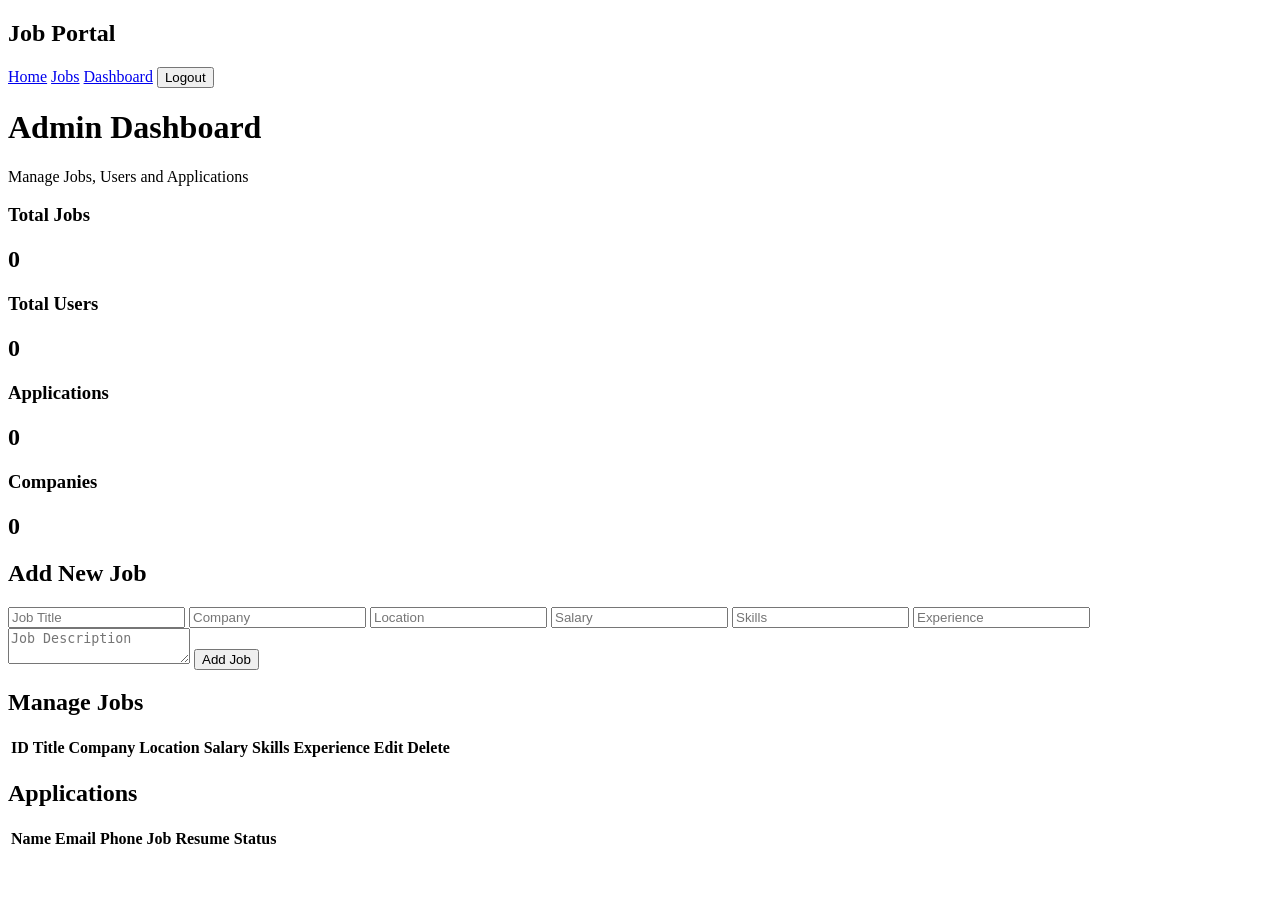
==== src/main/resources/static/admin.html @ 100e3cdb "Initial commit" ====
<!DOCTYPE html>
<html lang="en">
<head>

    <meta charset="UTF-8">
    <meta name="viewport" content="width=device-width, initial-scale=1.0">

    <title>Admin Dashboard</title>

    <link rel="stylesheet" href="/css/admin.css">

    <link rel="stylesheet"
          href="https://cdnjs.cloudflare.com/ajax/libs/font-awesome/6.6.0/css/all.min.css">

</head>

<body>

<nav class="navbar">

    <div class="logo">
        <h2>Job Portal</h2>
    </div>

    <div class="nav-links">

        <a href="index.html">Home</a>

        <a href="jobs.html">Jobs</a>

        <a href="dashboard.html">Dashboard</a>

        <button onclick="logout()">
            Logout
        </button>

    </div>

</nav>
<header>

    <h1>Admin Dashboard</h1>

    <p>
        Manage Jobs, Users and Applications
    </p>

</header>

<!-- Dashboard Cards -->

<section class="cards">

    <div class="card">
        <h3>Total Jobs</h3>
        <h1 id="totalJobs">0</h1>
    </div>

    <div class="card">
        <h3>Total Users</h3>
        <h1 id="totalUsers">0</h1>
    </div>

    <div class="card">
        <h3>Applications</h3>
        <h1 id="totalApplications">0</h1>
    </div>

    <div class="card">
        <h3>Companies</h3>
        <h1 id="totalCompanies">0</h1>
    </div>

</section>

<!-- Add Job -->

<section class="jobSection">

    <h2>Add New Job</h2>

    <form id="jobForm">

        <input
                type="text"
                id="title"
                placeholder="Job Title"
                required>

        <input
                type="text"
                id="company"
                placeholder="Company"
                required>

        <input
                type="text"
                id="location"
                placeholder="Location"
                required>

        <input
                type="number"
                id="salary"
                placeholder="Salary"
                required>

        <input
                type="text"
                id="skills"
                placeholder="Skills">

        <input
                type="number"
                id="experience"
                placeholder="Experience"
                required>

        <textarea
                id="description"
                placeholder="Job Description"
                required></textarea>

        <button type="submit">

            Add Job

        </button>

    </form>

</section>

<!-- Jobs -->

<section>

    <h2>Manage Jobs</h2>

    <table>

        <thead>

        <tr>

            <th>ID</th>

            <th>Title</th>

            <th>Company</th>

            <th>Location</th>

            <th>Salary</th>

            <th>Skills</th>

            <th>Experience</th>

            <th>Edit</th>

            <th>Delete</th>

        </tr>

        </thead>

        <tbody id="jobTable">

        </tbody>

    </table>

</section>

<!-- Applications -->

<section>

    <h2>Applications</h2>

    <table>

        <thead>

        <tr>

            <th>Name</th>

            <th>Email</th>

            <th>Phone</th>

            <th>Job</th>

            <th>Resume</th>

            <th>Status</th>

        </tr>

        </thead>

        <tbody id="applicationTable">

        </tbody>

    </table>

</section>

<script src="/js/admin.js"></script>

</body>

</html>
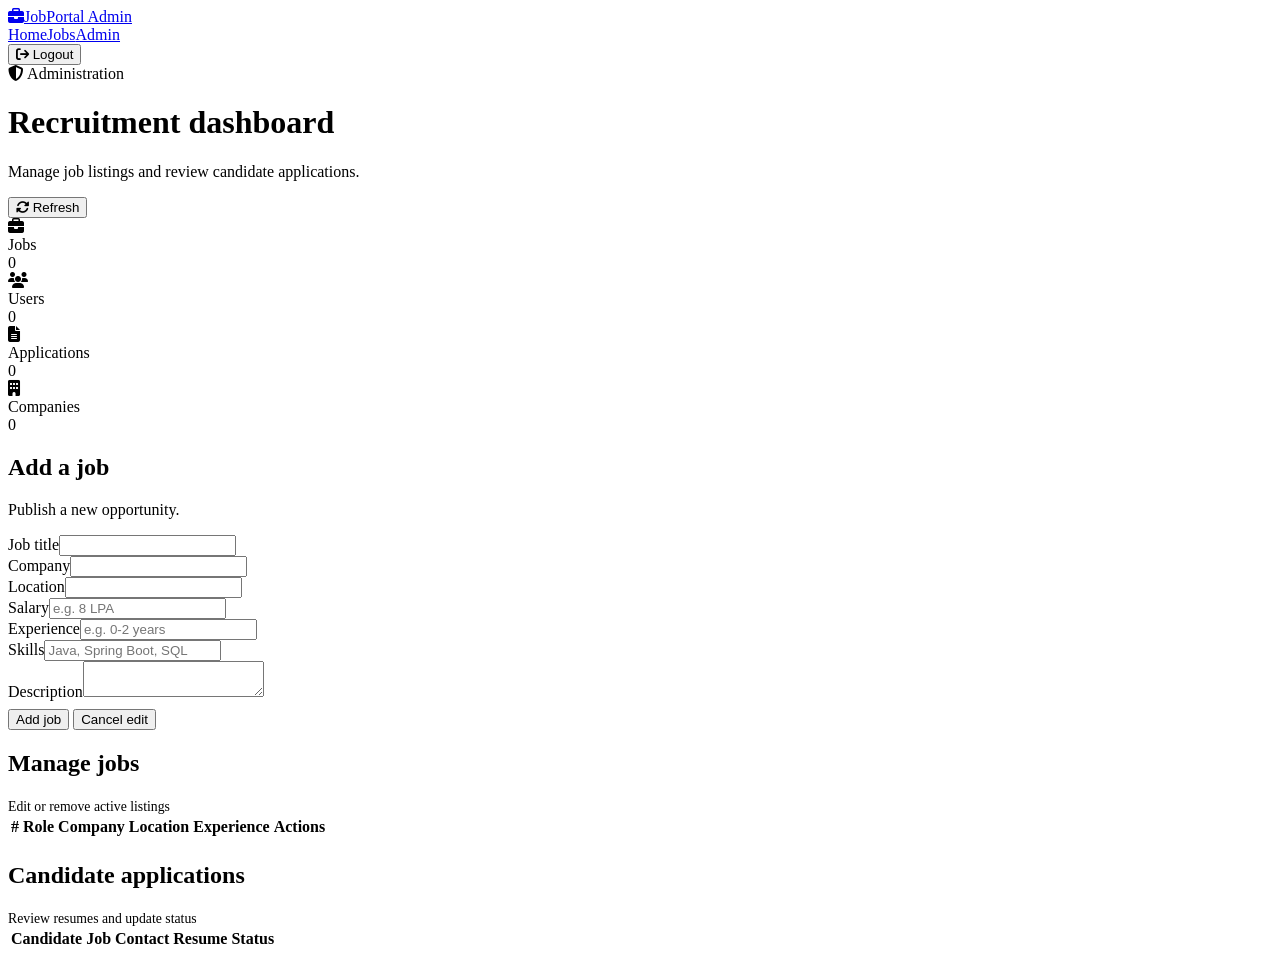
==== commit c4396c06: "Update job portal authentication and role-based access" ====
--- a/src/main/resources/static/admin.html
+++ b/src/main/resources/static/admin.html
@@ -1,216 +1,53 @@
 <!DOCTYPE html>
 <html lang="en">
 <head>
-
     <meta charset="UTF-8">
     <meta name="viewport" content="width=device-width, initial-scale=1.0">
-
-    <title>Admin Dashboard</title>
-
-    <link rel="stylesheet" href="/css/admin.css">
-
-    <link rel="stylesheet"
-          href="https://cdnjs.cloudflare.com/ajax/libs/font-awesome/6.6.0/css/all.min.css">
-
+    <title>Admin Dashboard | JobPortal</title>
+    <link rel="stylesheet" href="/css/app.css">
+    <link rel="stylesheet" href="https://cdnjs.cloudflare.com/ajax/libs/font-awesome/6.6.0/css/all.min.css">
 </head>
-
 <body>
-
-<nav class="navbar">
-
-    <div class="logo">
-        <h2>Job Portal</h2>
+<nav class="site-nav">
+    <div class="container nav-inner">
+        <a class="brand" href="/index.html"><span class="brand-mark"><i class="fa-solid fa-briefcase"></i></span><span>JobPortal Admin</span></a>
+        <div class="nav-links"><a href="/index.html">Home</a><a href="/jobs.html">Jobs</a><a class="active" href="/admin.html">Admin</a></div>
+        <div class="nav-actions"><button class="btn btn-outline" type="button" onclick="logout()"><i class="fa-solid fa-arrow-right-from-bracket"></i> Logout</button></div>
     </div>
-
-    <div class="nav-links">
-
-        <a href="index.html">Home</a>
-
-        <a href="jobs.html">Jobs</a>
-
-        <a href="dashboard.html">Dashboard</a>
-
-        <button onclick="logout()">
-            Logout
-        </button>
-
+</nav>
+<main class="page-shell">
+    <div class="container">
+        <div class="page-heading"><div><span class="eyebrow"><i class="fa-solid fa-shield-halved"></i> Administration</span><h1>Recruitment dashboard</h1><p>Manage job listings and review candidate applications.</p></div><button class="btn btn-outline" type="button" onclick="loadDashboard()"><i class="fa-solid fa-rotate"></i> Refresh</button></div>
+        <section class="stats-grid admin-stats">
+            <article class="stat-card"><span class="stat-icon"><i class="fa-solid fa-briefcase"></i></span><div class="stat-label">Jobs</div><div class="stat-value" id="totalJobs">0</div></article>
+            <article class="stat-card"><span class="stat-icon"><i class="fa-solid fa-users"></i></span><div class="stat-label">Users</div><div class="stat-value" id="totalUsers">0</div></article>
+            <article class="stat-card"><span class="stat-icon"><i class="fa-solid fa-file-lines"></i></span><div class="stat-label">Applications</div><div class="stat-value" id="totalApplications">0</div></article>
+            <article class="stat-card"><span class="stat-icon"><i class="fa-solid fa-building"></i></span><div class="stat-label">Companies</div><div class="stat-value" id="totalCompanies">0</div></article>
+        </section>
+        <div class="admin-grid">
+            <aside class="admin-form-card">
+                <h2 id="formTitle">Add a job</h2><p class="muted" id="formSubtitle">Publish a new opportunity.</p>
+                <form id="jobForm">
+                    <div class="form-group"><label for="title">Job title</label><input class="form-control" id="title" type="text" required></div>
+                    <div class="form-group"><label for="company">Company</label><input class="form-control" id="company" type="text" required></div>
+                    <div class="form-group"><label for="location">Location</label><input class="form-control" id="location" type="text" required></div>
+                    <div class="form-group"><label for="salary">Salary</label><input class="form-control" id="salary" type="text" placeholder="e.g. 8 LPA" required></div>
+                    <div class="form-group"><label for="experience">Experience</label><input class="form-control" id="experience" type="text" placeholder="e.g. 0-2 years" required></div>
+                    <div class="form-group"><label for="skills">Skills</label><input class="form-control" id="skills" type="text" placeholder="Java, Spring Boot, SQL"></div>
+                    <div class="form-group"><label for="description">Description</label><textarea class="form-control" id="description" required></textarea></div>
+                    <button class="btn btn-primary btn-block" id="saveJobButton" type="submit">Add job</button>
+                    <button class="btn btn-outline btn-block hidden" id="cancelEditButton" type="button" style="margin-top:8px">Cancel edit</button>
+                    <div class="form-message" id="adminMessage"></div>
+                </form>
+            </aside>
+            <div class="admin-content">
+                <section class="panel"><div class="panel-head"><div><h2>Manage jobs</h2><span class="muted" style="font-size:.86rem">Edit or remove active listings</span></div></div><div class="table-wrap"><table><thead><tr><th>#</th><th>Role</th><th>Company</th><th>Location</th><th>Experience</th><th>Actions</th></tr></thead><tbody id="jobTable"><tr><td colspan="6"><div class="loader"></div></td></tr></tbody></table></div></section>
+                <section class="panel"><div class="panel-head"><div><h2>Candidate applications</h2><span class="muted" style="font-size:.86rem">Review resumes and update status</span></div></div><div class="table-wrap"><table><thead><tr><th>Candidate</th><th>Job</th><th>Contact</th><th>Resume</th><th>Status</th></tr></thead><tbody id="applicationTable"><tr><td colspan="5"><div class="loader"></div></td></tr></tbody></table></div></section>
+            </div>
+        </div>
     </div>
-
-</nav>
-<header>
-
-    <h1>Admin Dashboard</h1>
-
-    <p>
-        Manage Jobs, Users and Applications
-    </p>
-
-</header>
-
-<!-- Dashboard Cards -->
-
-<section class="cards">
-
-    <div class="card">
-        <h3>Total Jobs</h3>
-        <h1 id="totalJobs">0</h1>
-    </div>
-
-    <div class="card">
-        <h3>Total Users</h3>
-        <h1 id="totalUsers">0</h1>
-    </div>
-
-    <div class="card">
-        <h3>Applications</h3>
-        <h1 id="totalApplications">0</h1>
-    </div>
-
-    <div class="card">
-        <h3>Companies</h3>
-        <h1 id="totalCompanies">0</h1>
-    </div>
-
-</section>
-
-<!-- Add Job -->
-
-<section class="jobSection">
-
-    <h2>Add New Job</h2>
-
-    <form id="jobForm">
-
-        <input
-                type="text"
-                id="title"
-                placeholder="Job Title"
-                required>
-
-        <input
-                type="text"
-                id="company"
-                placeholder="Company"
-                required>
-
-        <input
-                type="text"
-                id="location"
-                placeholder="Location"
-                required>
-
-        <input
-                type="number"
-                id="salary"
-                placeholder="Salary"
-                required>
-
-        <input
-                type="text"
-                id="skills"
-                placeholder="Skills">
-
-        <input
-                type="number"
-                id="experience"
-                placeholder="Experience"
-                required>
-
-        <textarea
-                id="description"
-                placeholder="Job Description"
-                required></textarea>
-
-        <button type="submit">
-
-            Add Job
-
-        </button>
-
-    </form>
-
-</section>
-
-<!-- Jobs -->
-
-<section>
-
-    <h2>Manage Jobs</h2>
-
-    <table>
-
-        <thead>
-
-        <tr>
-
-            <th>ID</th>
-
-            <th>Title</th>
-
-            <th>Company</th>
-
-            <th>Location</th>
-
-            <th>Salary</th>
-
-            <th>Skills</th>
-
-            <th>Experience</th>
-
-            <th>Edit</th>
-
-            <th>Delete</th>
-
-        </tr>
-
-        </thead>
-
-        <tbody id="jobTable">
-
-        </tbody>
-
-    </table>
-
-</section>
-
-<!-- Applications -->
-
-<section>
-
-    <h2>Applications</h2>
-
-    <table>
-
-        <thead>
-
-        <tr>
-
-            <th>Name</th>
-
-            <th>Email</th>
-
-            <th>Phone</th>
-
-            <th>Job</th>
-
-            <th>Resume</th>
-
-            <th>Status</th>
-
-        </tr>
-
-        </thead>
-
-        <tbody id="applicationTable">
-
-        </tbody>
-
-    </table>
-
-</section>
-
+</main>
+<script src="/js/auth.js"></script>
 <script src="/js/admin.js"></script>
-
 </body>
-
-</html>+</html>
